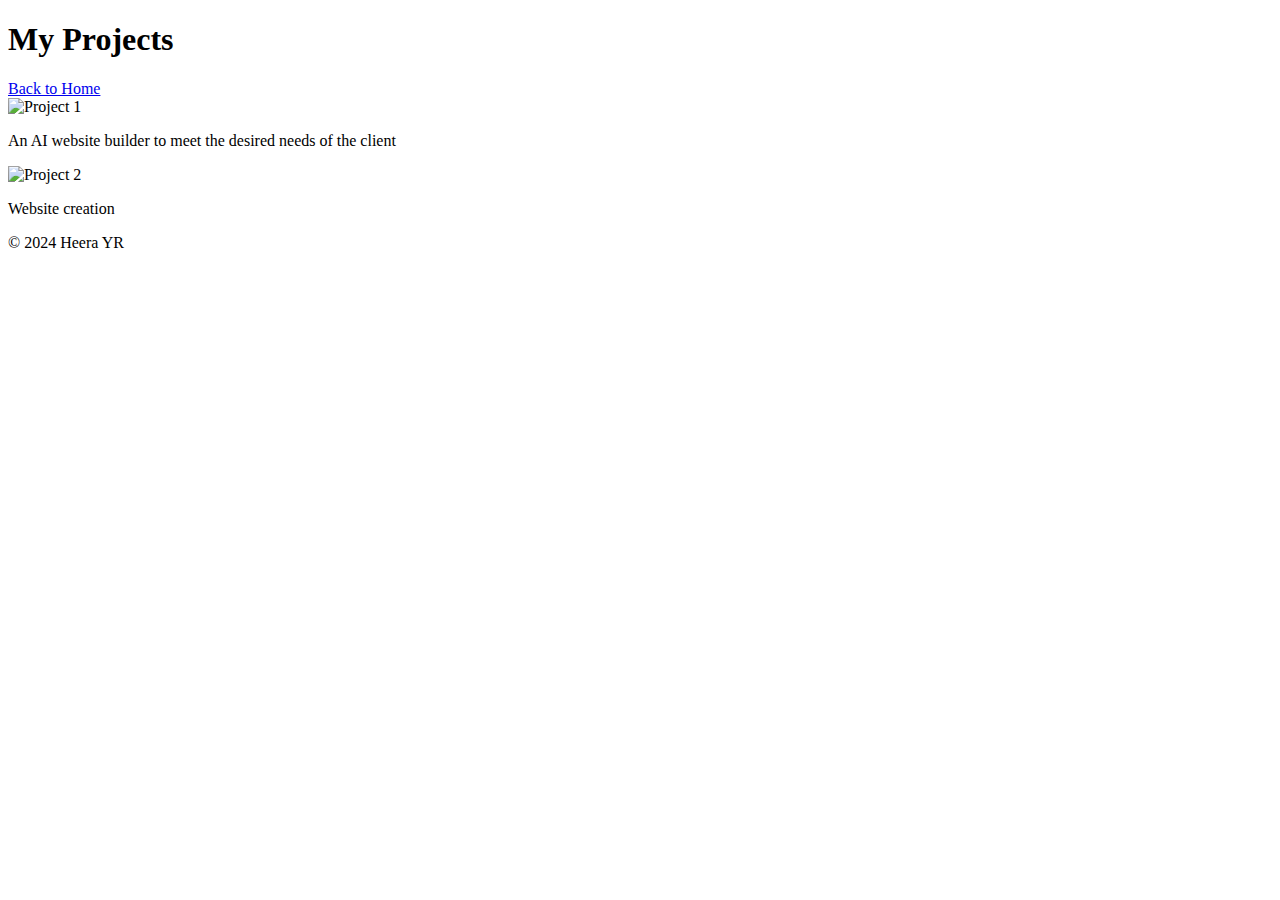
==== projects.html @ f86643f2 "Add files via upload" ====
<!DOCTYPE html>
<html lang="en">
<head>
    <meta charset="UTF-8">
    <meta name="viewport" content="width=device-width, initial-scale=1.0">
    <title>Heera YR - Projects</title>
    <link rel="stylesheet" href="styles/projects.css">
</head>
<body>
    <header>
        <h1>My Projects</h1>
        <a href="index.html" class="back-button">Back to Home</a>
    </header>
    <main>
        <section class="project-gallery">
            <div class="project">
                <img src="C:\Users\HEERA Y R\OneDrive\Pictures\Screenshots\Screenshot 2024-07-24 175121.png" alt="Project 1">
                <p>An AI website builder to meet the desired needs of the client</p>
            </div>
            <div class="project">
                <img src="C:\Users\HEERA Y R\OneDrive\Pictures\Screenshots\Screenshot 2024-02-05 120108.png" alt="Project 2">
                <p>Website creation</p>
            </div>
            <!-- Add more projects as needed -->
        </section>
    </main>
    <footer>
        <p>&copy; 2024 Heera YR</p>
    </footer>
</body>
</html>
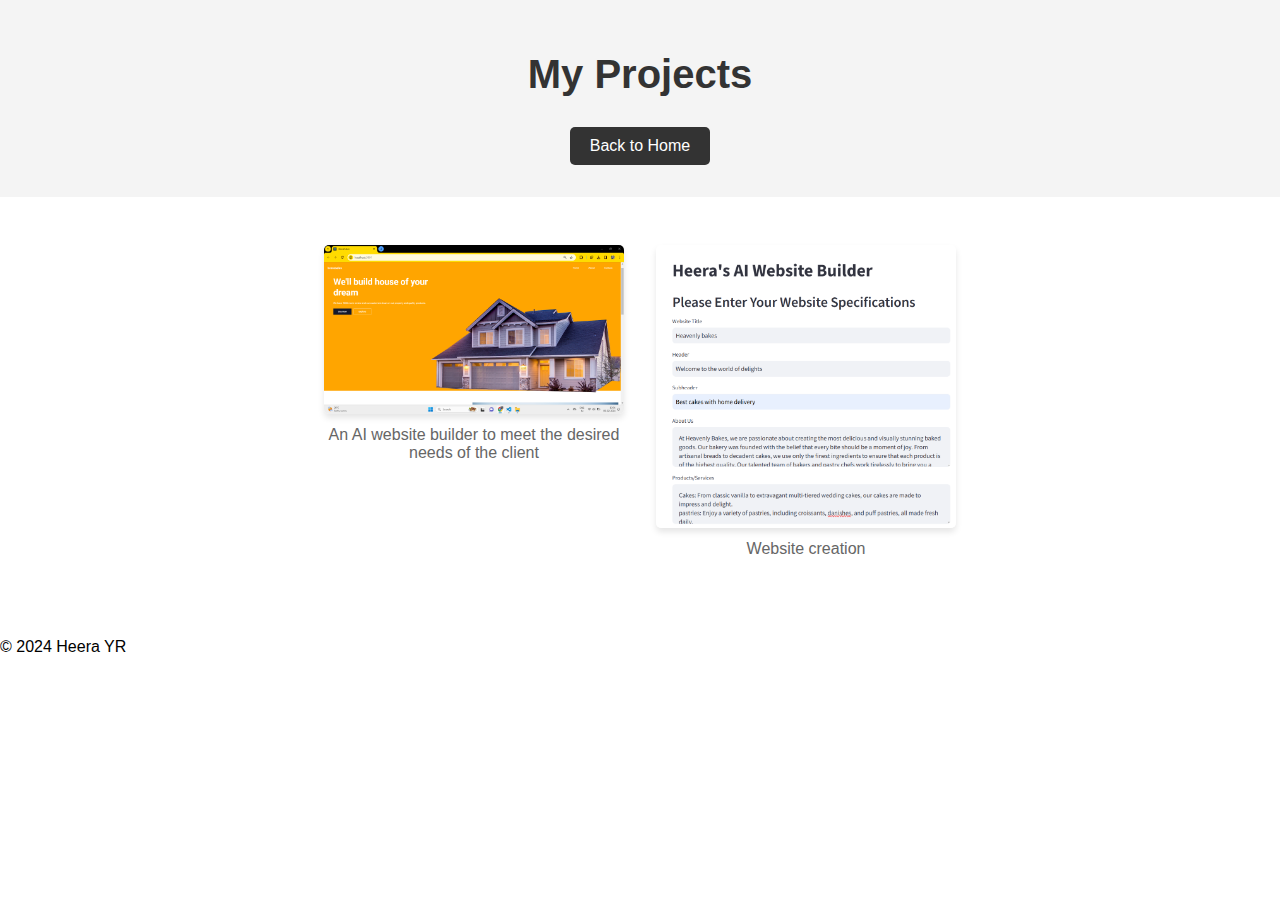
==== commit 320f7688: "Update projects.html" ====
--- a/projects.html
+++ b/projects.html
@@ -4,7 +4,7 @@
     <meta charset="UTF-8">
     <meta name="viewport" content="width=device-width, initial-scale=1.0">
     <title>Heera YR - Projects</title>
-    <link rel="stylesheet" href="styles/projects.css">
+    <link rel="stylesheet" href="projects.css">
 </head>
 <body>
     <header>
@@ -14,11 +14,11 @@
     <main>
         <section class="project-gallery">
             <div class="project">
-                <img src="C:\Users\HEERA Y R\OneDrive\Pictures\Screenshots\Screenshot 2024-07-24 175121.png" alt="Project 1">
+                <img src="photo1" alt="Project 1">
                 <p>An AI website builder to meet the desired needs of the client</p>
             </div>
             <div class="project">
-                <img src="C:\Users\HEERA Y R\OneDrive\Pictures\Screenshots\Screenshot 2024-02-05 120108.png" alt="Project 2">
+                <img src="photo2" alt="Project 2">
                 <p>Website creation</p>
             </div>
             <!-- Add more projects as needed -->
--- a/projects.css
+++ b/projects.css
@@ -0,0 +1,59 @@
+body {
+    font-family: "Comfortaa", sans-serif;
+    margin: 0;
+    padding: 0;
+}
+
+header {
+    text-align: center;
+    padding: 2em 0;
+    background: #f4f4f4;
+}
+
+header h1 {
+    margin: 0.5em 0;
+    color: #333;
+    font-family: "Montserrat", sans-serif;
+    font-size: 2.5em;
+}
+
+header .back-button {
+    display: inline-block;
+    padding: 10px 20px;
+    font-size: 1em;
+    color: #fff;
+    background: #333;
+    text-decoration: none;
+    border-radius: 5px;
+    margin-top: 10px;
+    transition: background 0.3s ease;
+}
+
+header .back-button:hover {
+    background: #555;
+}
+
+.project-gallery {
+    display: flex;
+    flex-wrap: wrap;
+    justify-content: center;
+    padding: 2em;
+}
+
+.project {
+    margin: 1em;
+    text-align: center;
+    width: 300px;
+}
+
+.project img {
+    width: 100%;
+    height: auto;
+    border-radius: 5px;
+    box-shadow: 0 4px 6px rgba(0, 0, 0, 0.1);
+}
+
+.project p {
+    margin-top: 0.5em;
+    color: #666;
+}
